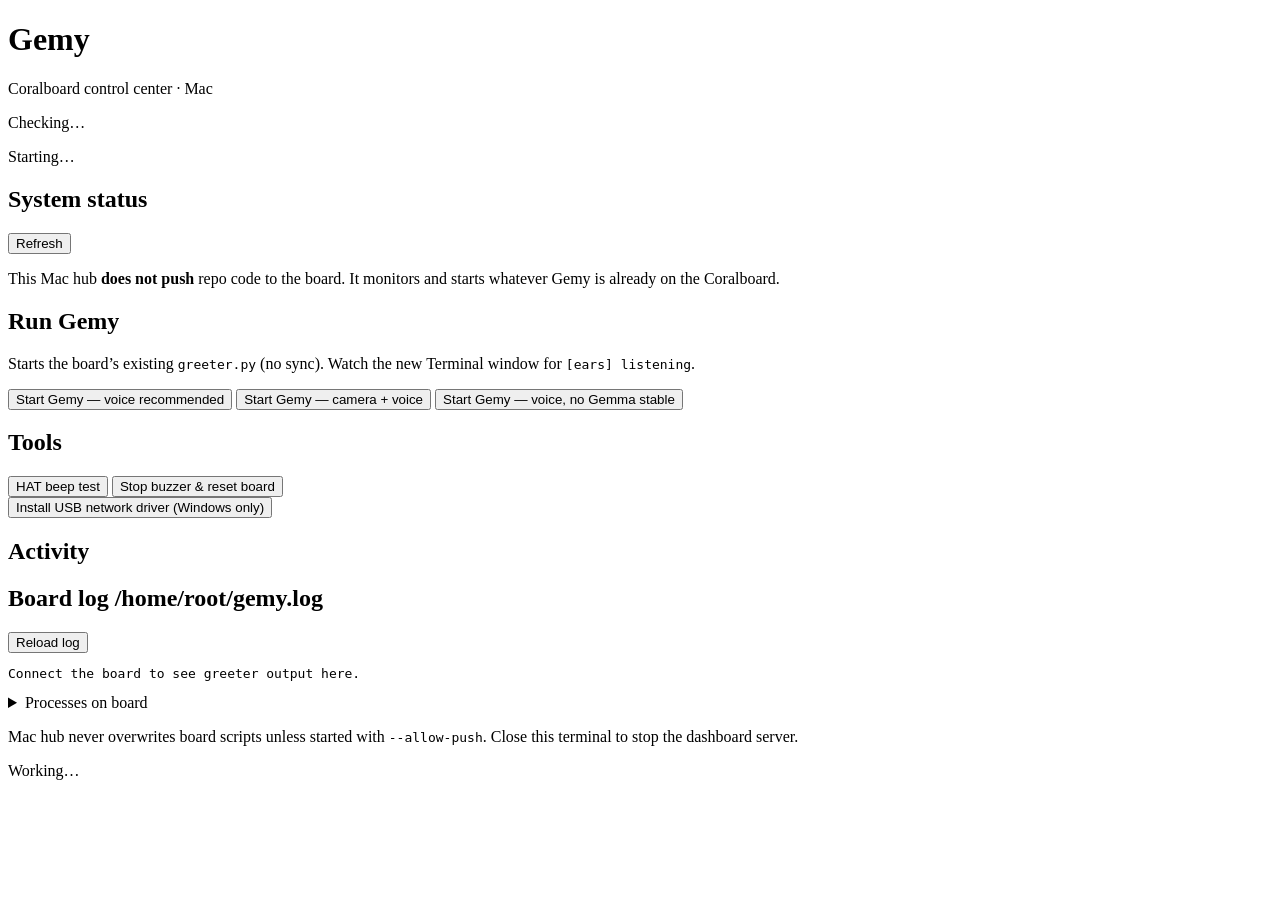
==== mac/hub/www/index.html @ a536b940 "added-mac-support" ====
<!DOCTYPE html>
<html lang="en">
<head>
  <meta charset="utf-8" />
  <meta name="viewport" content="width=device-width, initial-scale=1" />
  <title>Gemy Control Center (Mac)</title>
  <link rel="icon" href="/favicon.ico" type="image/x-icon" />
  <link rel="stylesheet" href="/styles.css" />
</head>
<body>
  <header class="topbar">
    <div class="topbar-inner">
      <div class="brand">
        <h1>Gemy</h1>
        <p class="tagline">Coralboard control center · Mac</p>
      </div>
      <div class="status-block">
        <span id="status-pill" class="pill pill-muted">Checking…</span>
        <p id="status-line" class="status-line">Starting…</p>
      </div>
    </div>
  </header>

  <main class="layout">
    <section class="panel" aria-labelledby="health-heading">
      <div class="panel-head">
        <h2 id="health-heading">System status</h2>
        <button type="button" id="btn-refresh" class="btn btn-ghost">Refresh</button>
      </div>
      <p class="hint">This Mac hub <strong>does not push</strong> repo code to the board. It monitors and starts whatever Gemy is already on the Coralboard.</p>
      <ul id="health-list" class="health-grid"></ul>
      <p id="greeter-hint" class="hint greeter-hint hidden"></p>
    </section>

    <section class="panel panel-actions" aria-labelledby="run-heading">
      <h2 id="run-heading">Run Gemy</h2>
      <p class="hint">Starts the board’s existing <code>greeter.py</code> (no sync). Watch the new Terminal window for <code>[ears] listening</code>.</p>
      <div class="action-stack">
        <button type="button" id="btn-start-voice" class="btn btn-primary btn-lg">
          Start Gemy — voice <span class="badge">recommended</span>
        </button>
        <button type="button" id="btn-start-cam" class="btn btn-secondary">
          Start Gemy — camera + voice
        </button>
        <button type="button" id="btn-start-safe" class="btn btn-secondary">
          Start Gemy — voice, no Gemma <span class="badge">stable</span>
        </button>
      </div>
    </section>

    <section class="panel panel-split">
      <div>
        <h2>Tools</h2>
        <div class="tool-row">
          <button type="button" id="btn-hat" class="btn btn-accent">HAT beep test</button>
          <button type="button" id="btn-cleanup" class="btn btn-danger">Stop buzzer &amp; reset board</button>
        </div>
        <button type="button" id="btn-driver" class="btn btn-ghost btn-block driver-btn hidden">
          Install USB network driver (Windows only)
        </button>
      </div>
    </section>

    <section class="panel panel-log" aria-labelledby="activity-heading">
      <div class="panel-head">
        <h2 id="activity-heading">Activity</h2>
        <span id="activity-count" class="meta"></span>
      </div>
      <div id="activity-log" class="log" role="log" aria-live="polite"></div>
    </section>

    <section class="panel panel-log" aria-labelledby="boardlog-heading">
      <div class="panel-head">
        <h2 id="boardlog-heading">Board log <span class="meta">/home/root/gemy.log</span></h2>
        <button type="button" id="btn-tail-log" class="btn btn-ghost">Reload log</button>
      </div>
      <pre id="board-log" class="log board-log">Connect the board to see greeter output here.</pre>
      <details class="proc-details">
        <summary>Processes on board</summary>
        <pre id="board-procs" class="log board-log small"></pre>
      </details>
    </section>
  </main>

  <footer class="footer">
    <p>Mac hub never overwrites board scripts unless started with <code>--allow-push</code>. Close this terminal to stop the dashboard server.</p>
  </footer>

  <div id="toast" class="toast hidden" role="status"></div>
  <div id="overlay" class="overlay hidden" aria-hidden="true">
    <div class="spinner"></div>
    <p id="overlay-text">Working…</p>
  </div>

  <script src="/app.js"></script>
</body>
</html>
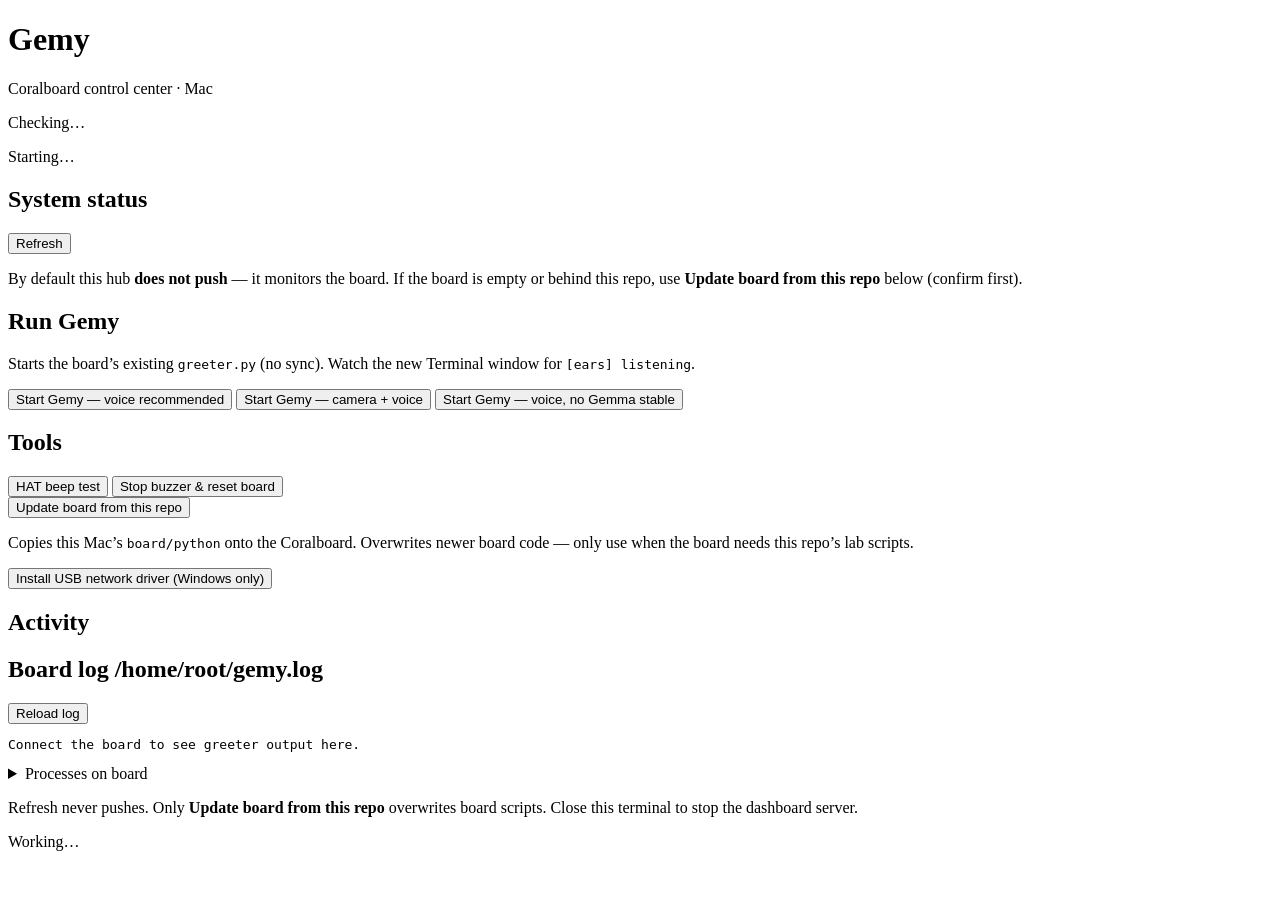
==== commit 72c04bcd: "added-mac-support-readmeupdates" ====
--- a/mac/hub/www/index.html
+++ b/mac/hub/www/index.html
@@ -27,7 +27,7 @@
         <h2 id="health-heading">System status</h2>
         <button type="button" id="btn-refresh" class="btn btn-ghost">Refresh</button>
       </div>
-      <p class="hint">This Mac hub <strong>does not push</strong> repo code to the board. It monitors and starts whatever Gemy is already on the Coralboard.</p>
+      <p class="hint">By default this hub <strong>does not push</strong> — it monitors the board. If the board is empty or behind this repo, use <strong>Update board from this repo</strong> below (confirm first).</p>
       <ul id="health-list" class="health-grid"></ul>
       <p id="greeter-hint" class="hint greeter-hint hidden"></p>
     </section>
@@ -55,6 +55,10 @@
           <button type="button" id="btn-hat" class="btn btn-accent">HAT beep test</button>
           <button type="button" id="btn-cleanup" class="btn btn-danger">Stop buzzer &amp; reset board</button>
         </div>
+        <button type="button" id="btn-update-board" class="btn btn-secondary btn-block">
+          Update board from this repo
+        </button>
+        <p class="hint">Copies this Mac’s <code>board/python</code> onto the Coralboard. Overwrites newer board code — only use when the board needs this repo’s lab scripts.</p>
         <button type="button" id="btn-driver" class="btn btn-ghost btn-block driver-btn hidden">
           Install USB network driver (Windows only)
         </button>
@@ -83,7 +87,7 @@
   </main>
 
   <footer class="footer">
-    <p>Mac hub never overwrites board scripts unless started with <code>--allow-push</code>. Close this terminal to stop the dashboard server.</p>
+    <p>Refresh never pushes. Only <strong>Update board from this repo</strong> overwrites board scripts. Close this terminal to stop the dashboard server.</p>
   </footer>
 
   <div id="toast" class="toast hidden" role="status"></div>
